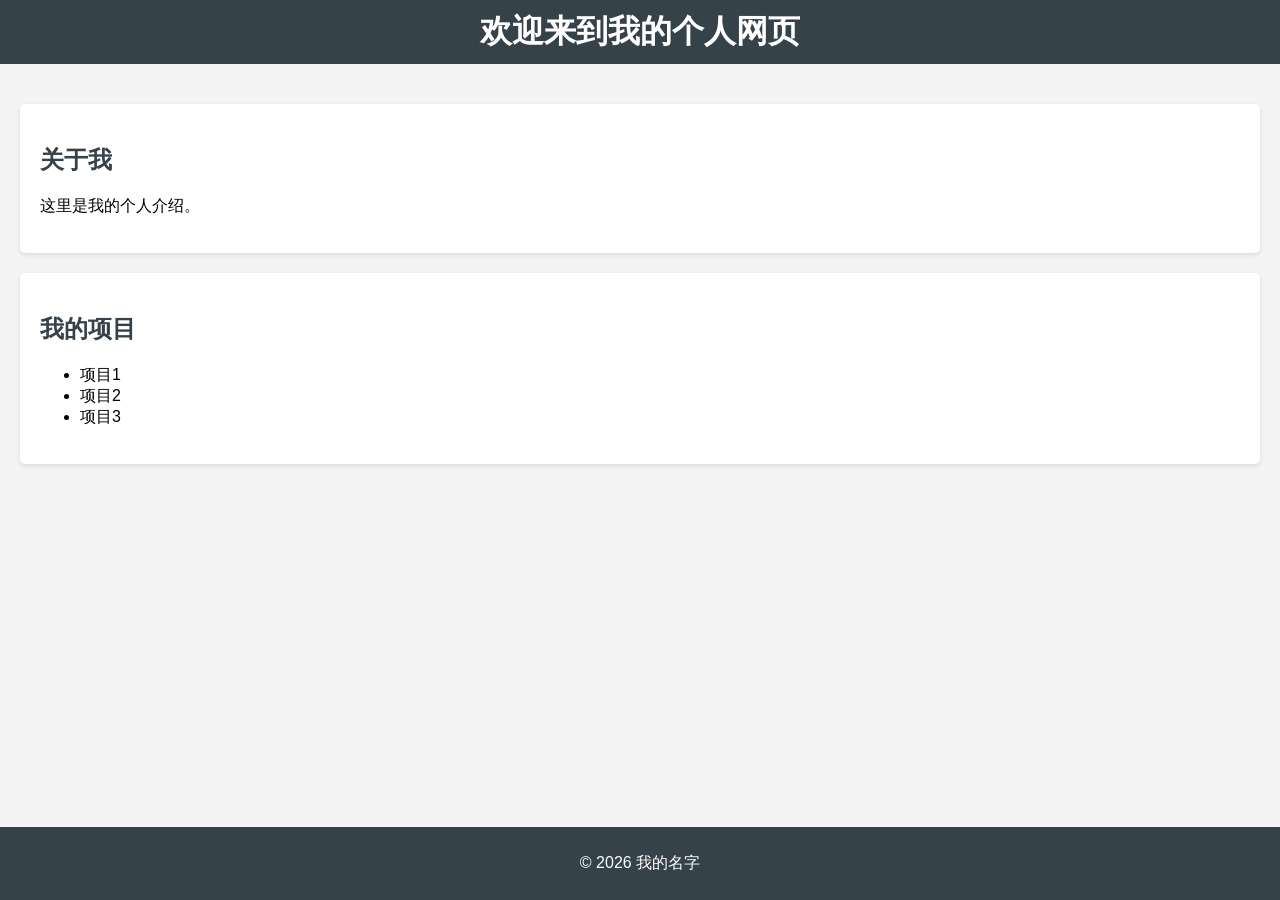
==== wywebprojrct/index.html @ 52f68780 "优化作品集首页内容与展示效果 本次提交更新了个人作品集首页的开头文案与整体展示效果，优化了页面视觉呈现，完善了个人作品集的入口展示，为后续项目跳转与功能拓展做好了基础。" ====
<!DOCTYPE html>
<html lang="zh">
<head>
    <meta charset="UTF-8">
    <meta name="viewport" content="width=device-width, initial-scale=1.0">
    <title>我的作品</title>
    <link rel="stylesheet" href="styles.css">
</head>
<body>
    <header>
        <h1>欢迎来到我的个人网页</h1>
    </header>
    <main>
        <section>
            <h2>关于我</h2>
            <p>这里是我的个人介绍。</p>
        </section>
        <section>
            <h2>我的项目</h2>
            <ul>
                <li>项目1</li>
                <li>项目2</li>
                <li>项目3</li>
            </ul>
        </section>
    </main>
    <footer>
        <p>© 2026 我的名字</p>
    </footer>
</body>
</html>
---- wywebprojrct/styles.css ----
/* styles.css */
body {
    font-family: Arial, sans-serif;
    margin: 0;
    padding: 0;
    background-color: #f4f4f4;
}

header {
    background: #35424a;
    color: #ffffff;
    padding: 10px 0;
    text-align: center;
}

h1 {
    margin: 0;
}

main {
    padding: 20px;
}

section {
    background: #ffffff;
    margin: 20px 0;
    padding: 20px;
    border-radius: 5px;
    box-shadow: 0 2px 5px rgba(0, 0, 0, 0.1);
}

h2 {
    color: #35424a;
}

footer {
    text-align: center;
    padding: 10px 0;
    background: #35424a;
    color: #ffffff;
    position: absolute;
    bottom: 0;
    width: 100%;
}
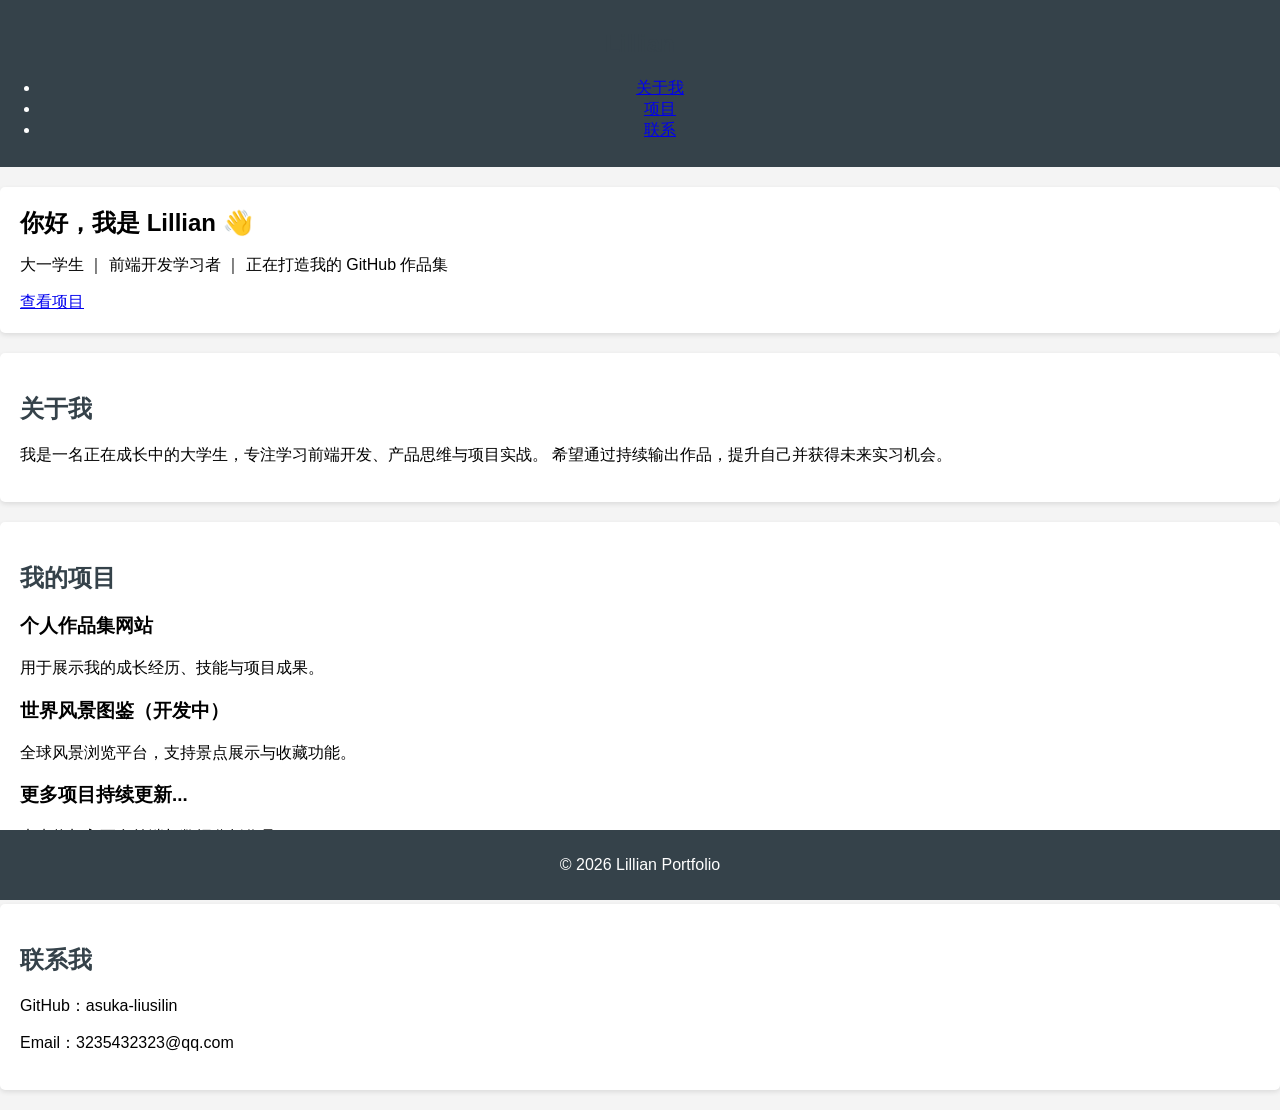
==== commit d676ab55: "Revamp index.html for Lillian's portfolio（更新） Updated the structure and content of the personal webp" ====
--- a/wywebprojrct/index.html
+++ b/wywebprojrct/index.html
@@ -1,31 +1,76 @@
 <!DOCTYPE html>
-<html lang="zh">
+<html lang="zh-CN">
 <head>
-    <meta charset="UTF-8">
-    <meta name="viewport" content="width=device-width, initial-scale=1.0">
-    <title>我的作品</title>
-    <link rel="stylesheet" href="styles.css">
+  <meta charset="UTF-8" />
+  <meta name="viewport" content="width=device-width, initial-scale=1.0"/>
+  <title>Lillian Portfolio</title>
+  <link rel="stylesheet" href="styles.css" />
 </head>
 <body>
-    <header>
-        <h1>欢迎来到我的个人网页</h1>
-    </header>
-    <main>
-        <section>
-            <h2>关于我</h2>
-            <p>这里是我的个人介绍。</p>
-        </section>
-        <section>
-            <h2>我的项目</h2>
-            <ul>
-                <li>项目1</li>
-                <li>项目2</li>
-                <li>项目3</li>
-            </ul>
-        </section>
-    </main>
-    <footer>
-        <p>© 2026 我的名字</p>
-    </footer>
+
+  <!-- 导航栏 -->
+  <header>
+    <nav>
+      <h2>Lillian</h2>
+      <ul>
+        <li><a href="#about">关于我</a></li>
+        <li><a href="#projects">项目</a></li>
+        <li><a href="#contact">联系</a></li>
+      </ul>
+    </nav>
+  </header>
+
+  <!-- 主视觉 -->
+  <section class="hero">
+    <h1>你好，我是 Lillian 👋</h1>
+    <p>大一学生 ｜ 前端开发学习者 ｜ 正在打造我的 GitHub 作品集</p>
+    <a href="#projects" class="btn">查看项目</a>
+  </section>
+
+  <!-- 关于我 -->
+  <section id="about" class="section">
+    <h2>关于我</h2>
+    <p>
+      我是一名正在成长中的大学生，专注学习前端开发、产品思维与项目实战。
+      希望通过持续输出作品，提升自己并获得未来实习机会。
+    </p>
+  </section>
+
+  <!-- 项目 -->
+  <section id="projects" class="section">
+    <h2>我的项目</h2>
+
+    <div class="card-container">
+
+      <div class="card">
+        <h3>个人作品集网站</h3>
+        <p>用于展示我的成长经历、技能与项目成果。</p>
+      </div>
+
+      <div class="card">
+        <h3>世界风景图鉴（开发中）</h3>
+        <p>全球风景浏览平台，支持景点展示与收藏功能。</p>
+      </div>
+
+      <div class="card">
+        <h3>更多项目持续更新...</h3>
+        <p>未来将加入更多前端与数据分析作品。</p>
+      </div>
+
+    </div>
+  </section>
+
+  <!-- 联系 -->
+  <section id="contact" class="section">
+    <h2>联系我</h2>
+    <p>GitHub：asuka-liusilin</p>
+    <p>Email：3235432323@qq.com</p>
+  </section>
+
+  <!-- 页脚 -->
+  <footer>
+    <p>© 2026 Lillian Portfolio</p>
+  </footer>
+
 </body>
 </html>
